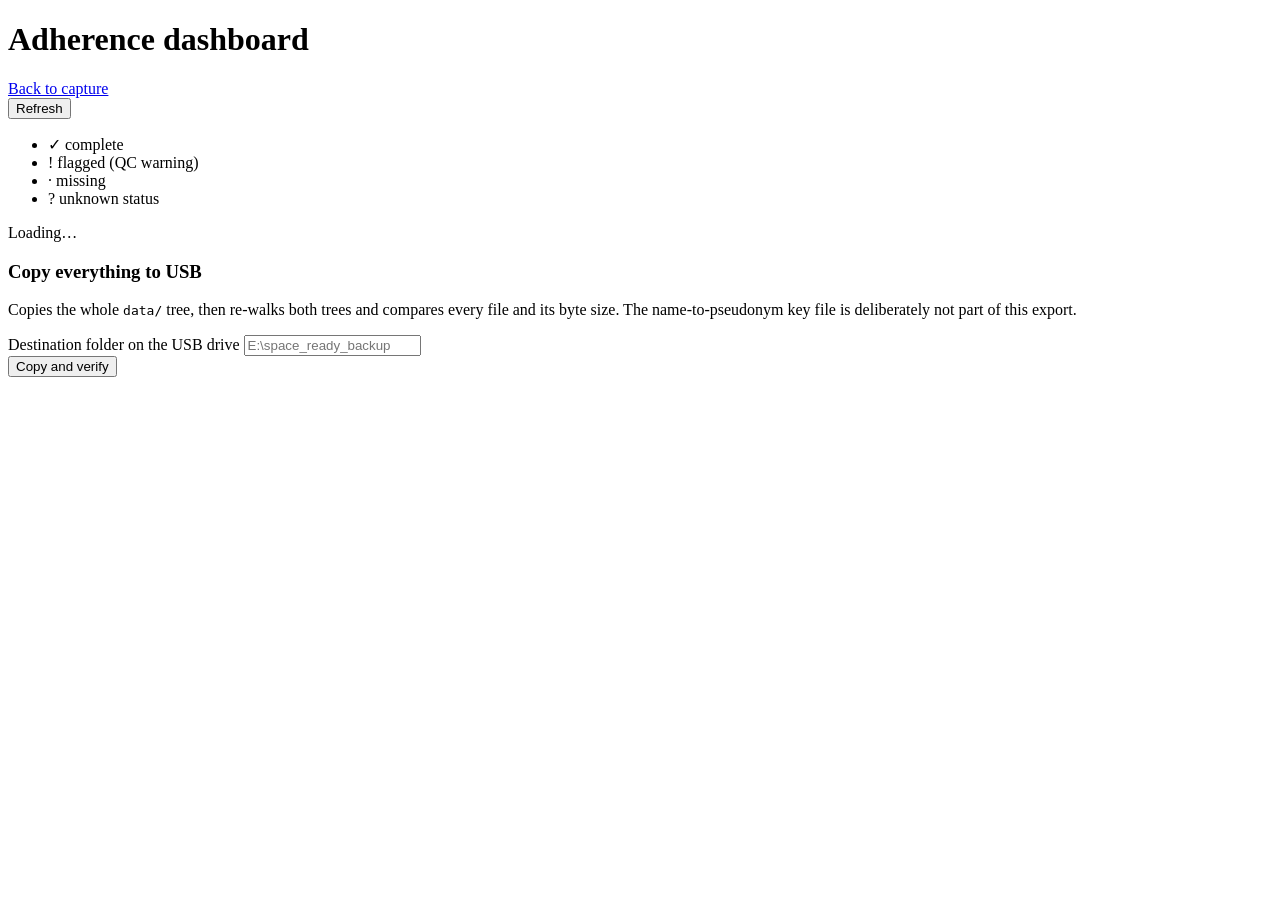
==== capture/static/dashboard.html @ e1c17e47 "WIP: voice capture tool for SPACE READY_4 analog mission Offline recording app that captures standar" ====
<!DOCTYPE html>
<html lang="en">
<head>
<meta charset="utf-8">
<meta name="viewport" content="width=device-width, initial-scale=1">
<title>Adherence — SPACE READY_4</title>
<!-- Offline: system fonts, local assets only. Never add a CDN link here. -->
<link rel="stylesheet" href="/static/css/app.css">
</head>
<body data-page="dashboard">

<header class="topbar">
  <h1>Adherence dashboard</h1>
  <nav><a href="/">Back to capture</a></nav>
</header>

<div id="banners" class="banners" role="status" aria-live="polite"></div>

<main id="main">

  <section class="screen">
    <div class="card">
      <div class="row-actions row-actions-left">
        <button id="adherence-refresh" class="btn btn-quiet" type="button">Refresh</button>
        <p id="adherence-meta" class="muted"></p>
      </div>
      <p id="adherence-error" class="error" hidden></p>

      <!-- Colour is never the only signal: every cell also carries a symbol
           and a letter, and every row carries counts. -->
      <ul class="legend">
        <li><span class="cell cell-complete">✓</span> complete</li>
        <li><span class="cell cell-flagged">!</span> flagged (QC warning)</li>
        <li><span class="cell cell-missing">·</span> missing</li>
        <li><span class="cell cell-unknown">?</span> unknown status</li>
      </ul>

      <div id="adherence-grid" class="grid-scroll">Loading…</div>
    </div>

    <div class="card">
      <h3>Copy everything to USB</h3>
      <p class="muted">Copies the whole <code>data/</code> tree, then re-walks
        both trees and compares every file and its byte size. The
        name-to-pseudonym key file is deliberately not part of this export.</p>
      <div class="utc-entry">
        <label>Destination folder on the USB drive
          <input id="export-destination" type="text" autocomplete="off" placeholder="E:\space_ready_backup" spellcheck="false">
        </label>
      </div>
      <div class="row-actions row-actions-left">
        <button id="export-run" class="btn btn-go" type="button">Copy and verify</button>
      </div>
      <div id="export-result" class="block"></div>
    </div>
  </section>

</main>

<script src="/static/js/app.js"></script>
</body>
</html>
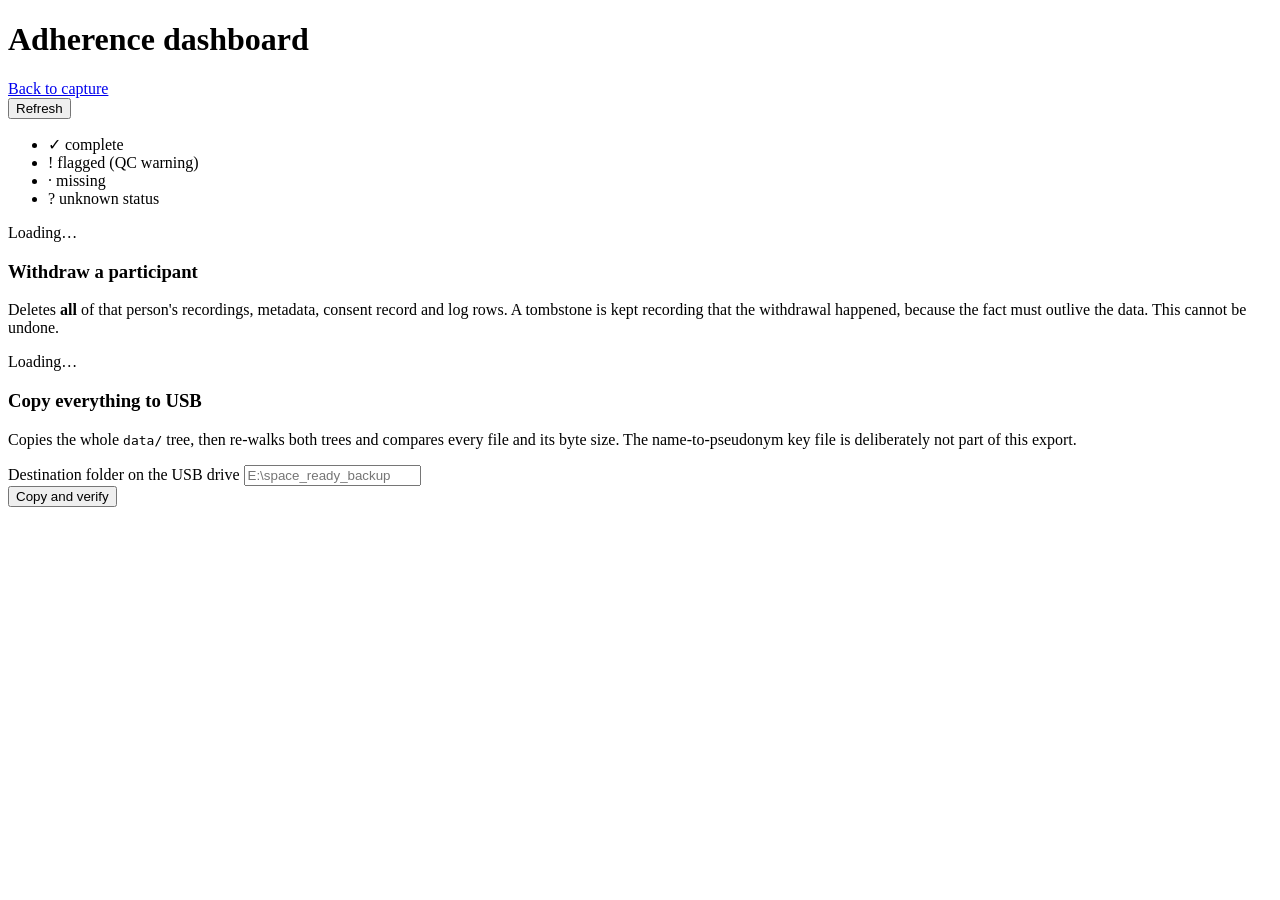
==== commit bcffef02: "Add the withdrawal control, and stop the dashboard overflowing its container Two faults, both found " ====
--- a/capture/static/dashboard.html
+++ b/capture/static/dashboard.html
@@ -38,6 +38,20 @@
       <div id="adherence-grid" class="grid-scroll">Loading…</div>
     </div>
 
+    <!-- Withdrawal is a GDPR right, not an admin convenience: a participant
+         may stop at any time and have everything of theirs deleted. It lives
+         here because it is deliberate and irreversible, unlike removing a
+         mistyped pseudonym on the capture screen. -->
+    <div class="card">
+      <h3>Withdraw a participant</h3>
+      <p class="muted">Deletes <strong>all</strong> of that person's recordings,
+        metadata, consent record and log rows. A tombstone is kept recording
+        that the withdrawal happened, because the fact must outlive the data.
+        This cannot be undone.</p>
+      <div id="withdraw-list" class="withdraw-list">Loading…</div>
+      <p id="withdraw-error" class="error" hidden></p>
+    </div>
+
     <div class="card">
       <h3>Copy everything to USB</h3>
       <p class="muted">Copies the whole <code>data/</code> tree, then re-walks
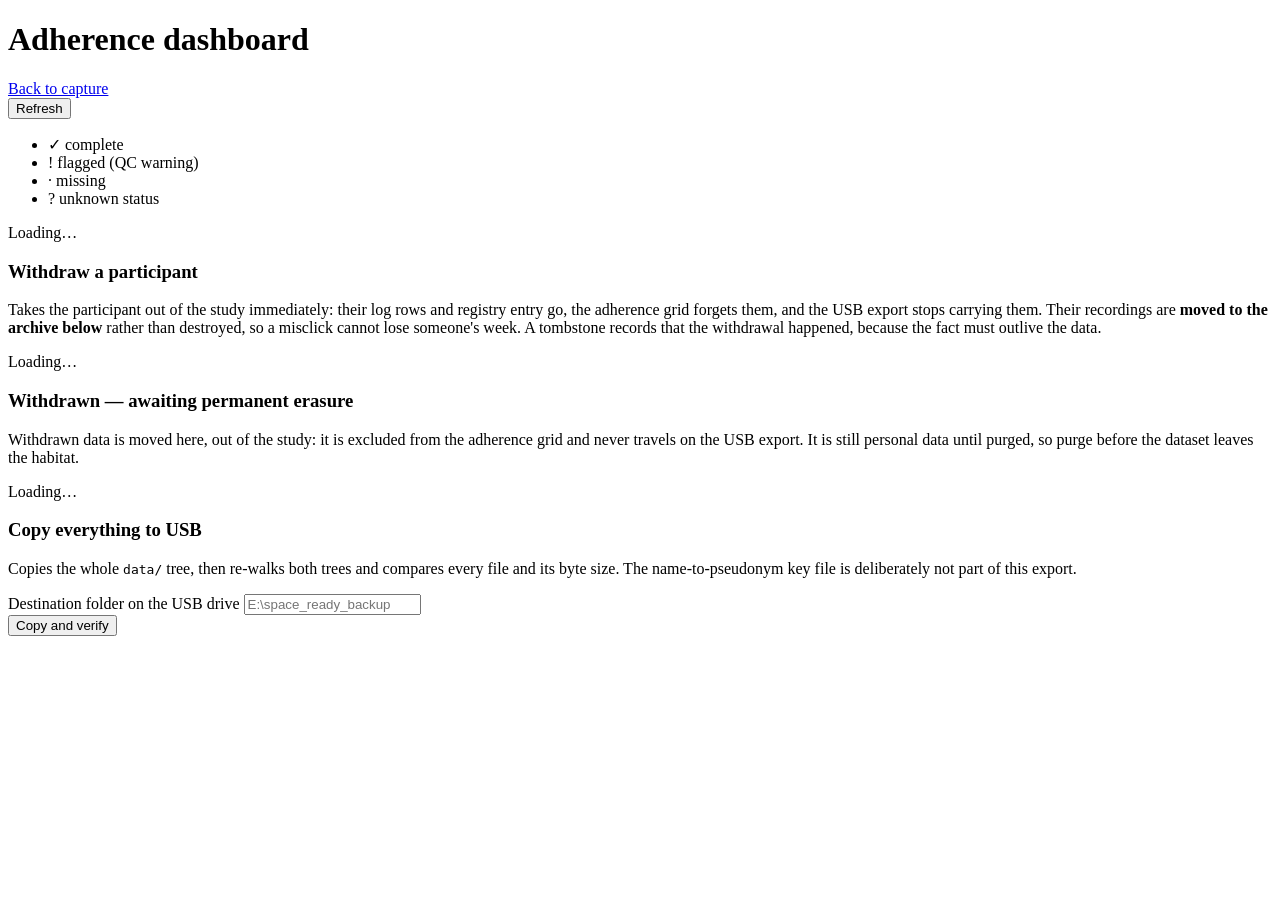
==== commit 8e7c51d8: "Refuse a resampling path outright, and make withdrawal reversible Two safeguards, both prompted by h" ====
--- a/capture/static/dashboard.html
+++ b/capture/static/dashboard.html
@@ -44,12 +44,26 @@
          mistyped pseudonym on the capture screen. -->
     <div class="card">
       <h3>Withdraw a participant</h3>
-      <p class="muted">Deletes <strong>all</strong> of that person's recordings,
-        metadata, consent record and log rows. A tombstone is kept recording
-        that the withdrawal happened, because the fact must outlive the data.
-        This cannot be undone.</p>
+      <p class="muted">Takes the participant out of the study immediately:
+        their log rows and registry entry go, the adherence grid forgets them,
+        and the USB export stops carrying them. Their recordings are
+        <strong>moved to the archive below</strong> rather than destroyed, so
+        a misclick cannot lose someone's week. A tombstone records that the
+        withdrawal happened, because the fact must outlive the data.</p>
       <div id="withdraw-list" class="withdraw-list">Loading…</div>
       <p id="withdraw-error" class="error" hidden></p>
+    </div>
+
+    <!-- Stage two. Withdrawal takes someone out of the study; this destroys
+         the recordings. Separate on purpose: the first is urgent and should
+         be easy, the second is final and must not be a misclick. -->
+    <div class="card">
+      <h3>Withdrawn — awaiting permanent erasure</h3>
+      <p class="muted">Withdrawn data is moved here, out of the study: it is
+        excluded from the adherence grid and never travels on the USB export.
+        It is still personal data until purged, so purge before the dataset
+        leaves the habitat.</p>
+      <div id="purge-list" class="withdraw-list">Loading…</div>
     </div>
 
     <div class="card">
